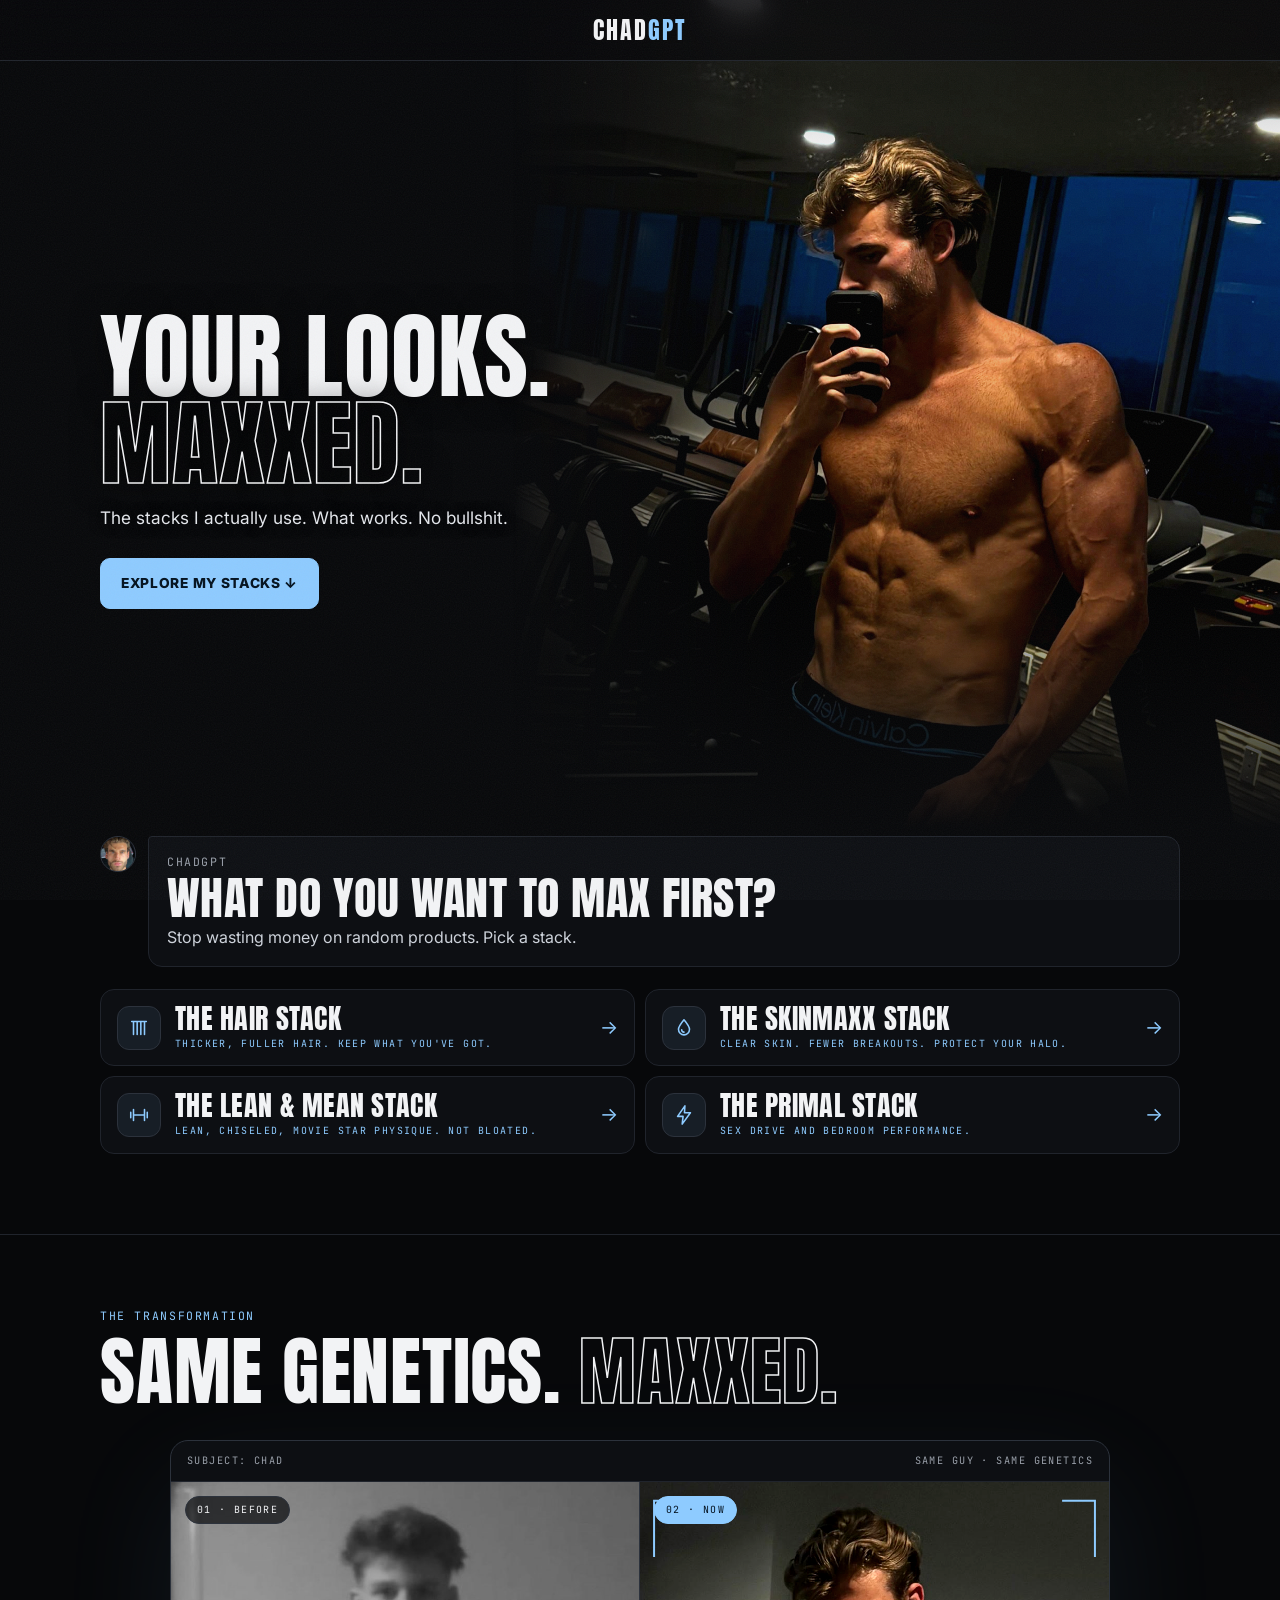
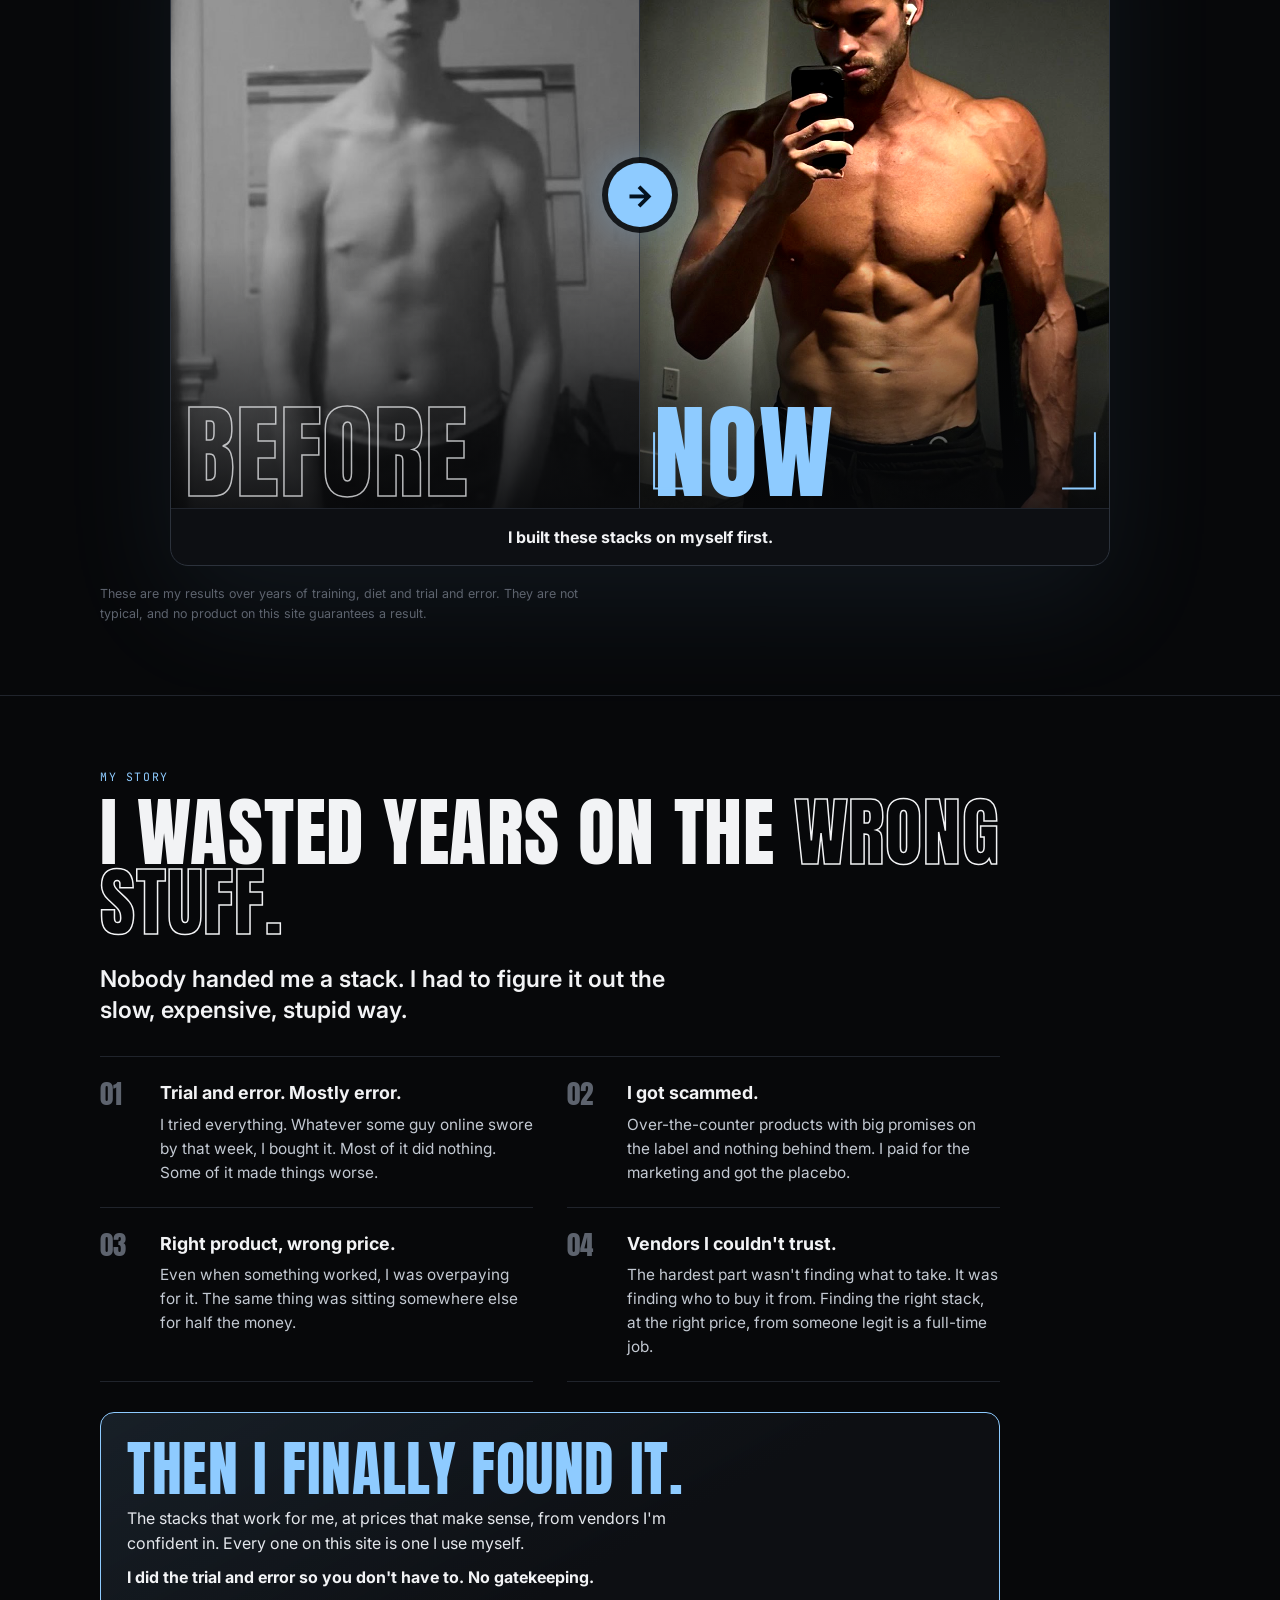
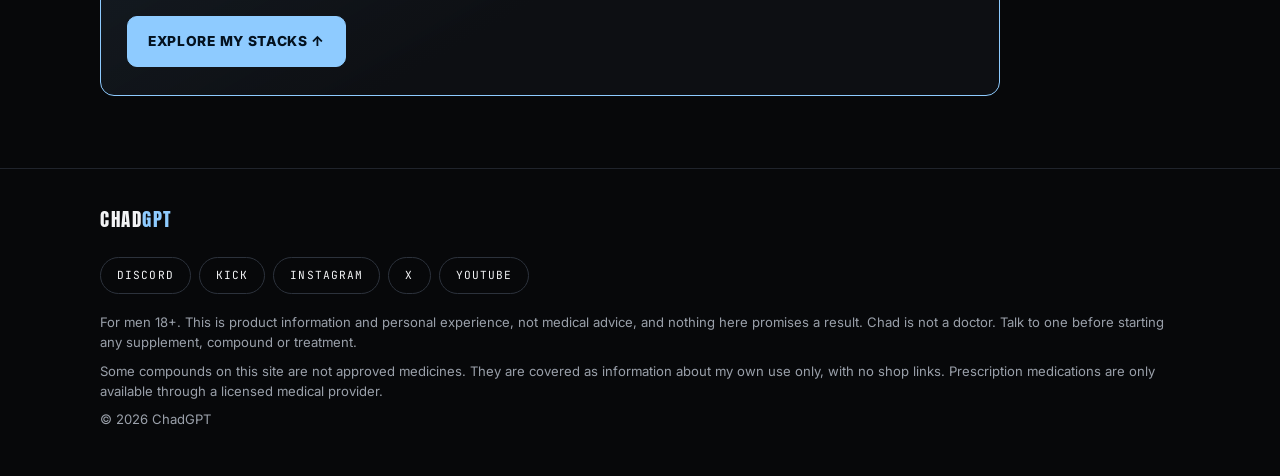
==== maxxed.html @ 87b0d945 "Replace coaching page with the link hub and four stack pages New front page (links), the Maxxed stac" ====
<!doctype html>
<html lang="en">
<head>
  <meta charset="utf-8">
  <meta name="viewport" content="width=device-width, initial-scale=1">
  <title>ChadGPT Maxxed | Your looks. Maxxed.</title>
  <meta name="description" content="The stacks I actually use. What works. No bullshit. Hair, skin, physique and male vitality.">
  <meta name="theme-color" content="#07080a">
  <meta property="og:type" content="website">
  <meta property="og:site_name" content="ChadGPT">
  <meta property="og:title" content="ChadGPT Maxxed">
  <meta property="og:description" content="The stacks I actually use. What works. No bullshit.">
  <meta property="og:url" content="https://1chadgpt.com/maxxed.html">
  <meta property="og:image" content="https://1chadgpt.com/images/gallery-4.jpg">
  <meta name="twitter:card" content="summary_large_image">
  <link rel="icon" href="data:image/svg+xml,%3Csvg xmlns='http://www.w3.org/2000/svg' viewBox='0 0 32 32'%3E%3Crect width='32' height='32' rx='7' fill='%2307080a'/%3E%3Ccircle cx='16' cy='16' r='6' fill='%238ecbff'/%3E%3C/svg%3E">
  <link rel="preconnect" href="https://fonts.googleapis.com">
  <link rel="preconnect" href="https://fonts.gstatic.com" crossorigin>
  <link href="https://fonts.googleapis.com/css2?family=Anton&family=Inter:wght@400;500;600;700;800&family=JetBrains+Mono:wght@500;700&display=swap" rel="stylesheet">
  <link rel="stylesheet" href="assets/site.css?v=20">
  <link rel="stylesheet" href="assets/stacks.css?v=20">
</head>
<body data-page="home">
  <div class="bar"><div class="wide">
    <a class="logo" href="index.html" aria-label="ChadGPT Maxxed, home">Chad<em>GPT</em></a>
  </div></div>

  <header class="hero hero--home">
    <div class="hero__bg" style="--pos:58% 12%"><img src="images/gallery-4.jpg" alt=""></div>
    <div class="col">
      <h1 class="D">Your looks. <em>Maxxed.</em></h1>
      <p class="sub">The stacks I actually use. What works. No bullshit.</p>
      <div class="btns" style="justify-content:center;margin-top:26px"><a class="btn" href="#chat">Explore My Stacks &darr;</a></div>
    </div>
  </header>

  <main class="thread wide" id="chat">
    <div class="msg">
      <div class="av"><img src="images/hero-bg.jpg" alt=""></div>
      <div class="bub">
        <span class="mono who">ChadGPT</span>
        <h2 class="D">What do you want to max first?</h2>
        <p>Stop wasting money on random products. Pick a stack.</p>
      </div>
    </div>
    <div class="stks" id="stacks" style="margin-top:0"></div>
  </main>

  <section class="sec">
    <div class="wide">
      <p class="mono ac">The transformation</p>
      <h2 class="D">Same genetics. <em class="ol">Maxxed.</em></h2>
      <figure class="xf">
        <div class="xf__bar mono"><span>Subject: Chad</span><span>Same guy &middot; same genetics</span></div>
        <div class="xf__pair">
          <div class="xf__p xf__p--before">
            <img src="images/before-crop.jpg" alt="Chad before: tall and skinny" loading="lazy">
            <span class="xf__tag mono">01 &middot; Before</span>
            <span class="xf__word D" aria-hidden="true">Before</span>
          </div>
          <div class="xf__p xf__p--now">
            <img src="images/now-crop.jpg" alt="Chad now: lean and muscular" loading="lazy">
            <span class="xf__tag mono">02 &middot; Now</span>
            <span class="xf__word D" aria-hidden="true">Now</span>
            <svg class="xf__corners" viewBox="0 0 100 100" preserveAspectRatio="none" aria-hidden="true"><path d="M3 12V3h7M90 3h7v9M97 88v9h-7M10 97H3v-9"/></svg>
          </div>
          <span class="xf__arrow" aria-hidden="true">&rarr;</span>
        </div>
        <figcaption>I built these stacks on myself first.</figcaption>
      </figure>
      <p class="xf__note">These are my results over years of training, diet and trial and error. They are not typical, and no product on this site guarantees a result.</p>
    </div>
  </section>

  <section class="sec">
    <div class="wide">
      <p class="mono ac">My story</p>
      <h2 class="D">I wasted years on the <em class="ol">wrong stuff.</em></h2>
      <div class="tale">
        <p class="tale__lead">Nobody handed me a stack. I had to figure it out the slow, expensive, stupid way.</p>
        <ol class="tale__steps">
          <li><span class="D">01</span><div><h3>Trial and error. Mostly error.</h3><p>I tried everything. Whatever some guy online swore by that week, I bought it. Most of it did nothing. Some of it made things worse.</p></div></li>
          <li><span class="D">02</span><div><h3>I got scammed.</h3><p>Over-the-counter products with big promises on the label and nothing behind them. I paid for the marketing and got the placebo.</p></div></li>
          <li><span class="D">03</span><div><h3>Right product, wrong price.</h3><p>Even when something worked, I was overpaying for it. The same thing was sitting somewhere else for half the money.</p></div></li>
          <li><span class="D">04</span><div><h3>Vendors I couldn't trust.</h3><p>The hardest part wasn't finding what to take. It was finding who to buy it from. Finding the right stack, at the right price, from someone legit is a full-time job.</p></div></li>
        </ol>
        <div class="tale__end">
          <h3 class="D">Then I finally found it.</h3>
          <p>The stacks that work for me, at prices that make sense, from vendors I'm confident in. Every one on this site is one I use myself.</p>
          <p>I did the trial and error so you don't have to. No gatekeeping.</p>
          <div class="btns"><a class="btn" href="#chat">Explore My Stacks &uarr;</a></div>
        </div>
      </div>
    </div>
  </section>

  <footer><div class="wide">
    <span class="logo">Chad<em>GPT</em></span>
    <nav class="socials" aria-label="Follow ChadGPT">
      <a href="https://discord.gg/DJxytDaxYc" target="_blank" rel="noopener">Discord</a>
      <a href="https://kick.com/1chadgpt" target="_blank" rel="noopener">Kick</a>
      <a href="https://instagram.com/the68chad" target="_blank" rel="noopener">Instagram</a>
      <a href="https://x.com/1chadgpt" target="_blank" rel="noopener">X</a>
      <a href="https://www.youtube.com/@1ChadGPT" target="_blank" rel="noopener">YouTube</a>
    </nav>
    <p>For men 18+. This is product information and personal experience, not medical advice, and nothing here promises a result. Chad is not a doctor. Talk to one before starting any supplement, compound or treatment.</p>
    <p>Some compounds on this site are not approved medicines. They are covered as information about my own use only, with no shop links. Prescription medications are only available through a licensed medical provider.</p>
    <p>&copy; 2026 ChadGPT</p>
  </div></footer>

  <script src="assets/site.js?v=20" data-root=""></script>
</body>
</html>
---- assets/site.css ----
/* direction: NIGHT GYM. Matte black, one cold light (the blue of the dusk windows in his photos), his pictures doing the colour.
   rules: one accent only (--ac); Anton for names and prices, Inter for reading, mono for the "ChadGPT" chat chrome.
   signature: the page is a chat with ChadGPT. He asks, you tap a photo, he answers with your stack. */

:root {
  --bg: #07080a; --bg2: #0d0f13; --bg3: #14171d;
  --tx: #f2f3f5; --mut: #9aa0aa; --dim: #5d636e;
  --line: #20242c; --line2: #2c323c;
  --ac: #8ecbff; --ac-ink: #04121f;
  --r: 14px;
  --mono: "JetBrains Mono", ui-monospace, Consolas, monospace;
}

* { box-sizing: border-box; margin: 0; padding: 0; }
html { scroll-behavior: smooth; -webkit-text-size-adjust: 100%; }
body {
  font-family: Inter, system-ui, sans-serif; background: var(--bg); color: var(--tx);
  line-height: 1.55; -webkit-font-smoothing: antialiased; overflow-x: hidden;
}
body::after { /* grain */
  content: ""; position: fixed; inset: 0; pointer-events: none; z-index: 99; opacity: .05;
  background-image: url("data:image/svg+xml,%3Csvg xmlns='http://www.w3.org/2000/svg' width='160' height='160'%3E%3Cfilter id='n'%3E%3CfeTurbulence type='fractalNoise' baseFrequency='.85' numOctaves='3'/%3E%3C/filter%3E%3Crect width='100%25' height='100%25' filter='url(%23n)'/%3E%3C/svg%3E");
}
a { color: inherit; text-decoration: none; }
img { display: block; max-width: 100%; }
ul, ol { list-style: none; }
button, input { font: inherit; color: inherit; }
::selection { background: var(--ac); color: var(--ac-ink); }
:focus-visible { outline: 2px solid var(--ac); outline-offset: 3px; }
[hidden] { display: none !important; }

.col { width: min(100% - 32px, 760px); margin: 0 auto; }
.wide { width: min(100% - 32px, 1080px); margin: 0 auto; }
.D { font-family: Anton, Impact, sans-serif; font-weight: 400; text-transform: uppercase; letter-spacing: .01em; line-height: .92; }
.mono { font-family: var(--mono); font-size: .72rem; letter-spacing: .14em; text-transform: uppercase; color: var(--mut); }
.ac { color: var(--ac); }

/* ---------- top bar ---------- */
.bar { position: fixed; top: 0; left: 0; right: 0; z-index: 40; background: rgba(7, 8, 10, .72); backdrop-filter: blur(12px); border-bottom: 1px solid var(--line); }
.bar > div { display: flex; align-items: center; justify-content: space-between; height: 60px; }
.logo { font-family: Anton, Impact, sans-serif; font-size: 1.5rem; letter-spacing: .08em; text-transform: uppercase; line-height: 1; }
.logo em { font-style: normal; color: var(--ac); }
.live { display: inline-flex; align-items: center; gap: 8px; }
.live::before { content: ""; width: 7px; height: 7px; border-radius: 50%; background: var(--ac); box-shadow: 0 0 0 4px rgba(142, 203, 255, .16); }
.bar a.pill { font-size: .78rem; font-weight: 700; letter-spacing: .06em; text-transform: uppercase; padding: 9px 14px; border: 1px solid var(--line2); border-radius: 999px; transition: border-color .2s, color .2s; white-space: nowrap; }
.bar a.pill:hover { border-color: var(--ac); color: var(--ac); }

/* ---------- hero ---------- */
.hero { position: relative; min-height: 94vh; display: grid; align-content: end; padding: 132px 0 56px; text-align: center; overflow: hidden; isolation: isolate; }
.hero__bg { position: absolute; inset: 0; z-index: -1; }
.hero__bg img { width: 100%; height: 100%; object-fit: cover; object-position: var(--pos, 50% 30%); opacity: 1; filter: brightness(1.2) contrast(1.08) saturate(1.05); }
.hero__bg::after { content: ""; position: absolute; inset: 0;
  background: linear-gradient(to bottom, rgba(7, 8, 10, .45) 0, rgba(7, 8, 10, .05) 16%, rgba(7, 8, 10, .1) 42%, rgba(7, 8, 10, .82) 68%, var(--bg) 100%); }
.hero h1 { font-size: clamp(46px, 9.5vw, 112px); margin: 18px 0 18px; text-wrap: balance; text-shadow: 0 2px 30px rgba(0, 0, 0, .6); }
.hero h1 em { font-style: normal; color: transparent; -webkit-text-stroke: 1.5px var(--tx); }
.hero p.sub { color: #e4e7ec; font-size: 1.08rem; max-width: 52ch; margin: 0 auto; text-shadow: 0 1px 14px rgba(0, 0, 0, .8); }
.thread { scroll-margin-top: 80px; }
.hero--page { min-height: 0; padding-bottom: 72px; }
.hero--page h1 { font-size: clamp(64px, 15vw, 168px); }

/* ---------- chat thread ---------- */
.thread { padding: 8px 0 80px; display: grid; gap: 22px; }
.msg { display: grid; grid-template-columns: 36px minmax(0, 1fr); gap: 12px; align-items: start; }
.av { width: 36px; height: 36px; border-radius: 50%; overflow: hidden; border: 1px solid var(--line2); background: var(--bg3); }
.av img { width: 100%; height: 100%; object-fit: cover; object-position: 50% 40%; transform: scale(1.5); }
.bub { background: var(--bg2); border: 1px solid var(--line); border-radius: 4px var(--r) var(--r) var(--r); padding: 16px 18px; }
.bub .who { display: block; margin-bottom: 6px; }
.bub h2 { font-size: clamp(30px, 6vw, 46px); }
.bub p { color: #cdd2da; margin-top: 6px; }
.msg--me { grid-template-columns: minmax(0, 1fr); justify-items: end; }
.msg--me .bub { background: var(--ac); color: var(--ac-ink); border-color: var(--ac); border-radius: var(--r) var(--r) 4px var(--r); font-weight: 700; padding: 10px 16px; }
.msg.pop { animation: pop .35s cubic-bezier(.2, .7, .2, 1) both; }
@keyframes pop { from { opacity: 0; transform: translateY(10px); } to { opacity: 1; transform: none; } }

/* photo picker */
.pick { display: grid; grid-template-columns: repeat(3, minmax(0, 1fr)); gap: 10px; margin-left: 48px; }
.card { position: relative; display: block; width: 100%; aspect-ratio: 3 / 4; border-radius: var(--r); overflow: hidden; border: 1px solid var(--line); background: var(--bg3); cursor: pointer; text-align: left; transition: border-color .2s, transform .2s; }
.card img { position: absolute; inset: 0; width: 100%; height: 100%; object-fit: cover; object-position: var(--pos, 50% 30%); transform: scale(var(--zoom, 1)); transform-origin: var(--pos, 50% 30%); filter: saturate(.85) contrast(1.05); transition: transform .5s cubic-bezier(.2, .7, .2, 1), filter .3s; }
.card::after { content: ""; position: absolute; inset: 0; background: linear-gradient(to top, rgba(7, 8, 10, .92) 0, rgba(7, 8, 10, .2) 55%, rgba(7, 8, 10, .25) 100%); }
.card > span { position: absolute; z-index: 1; left: 14px; right: 14px; }
.card .n { top: 12px; }
.card .t { bottom: 34px; font-size: clamp(28px, 5vw, 44px); }
.card .l { bottom: 13px; font-size: .78rem; color: #c3c9d2; white-space: nowrap; overflow: hidden; text-overflow: ellipsis; }
.card:hover, .card:focus-visible { border-color: var(--ac); transform: translateY(-3px); }
.card:hover img { transform: scale(calc(var(--zoom, 1) * 1.05)); filter: none; }
.card.on { border-color: var(--ac); box-shadow: 0 0 0 1px var(--ac), 0 18px 50px rgba(142, 203, 255, .16); }
.card.on img { filter: none; }
.pick.chosen .card:not(.on) { opacity: .38; }
.card--all { border-color: var(--line2); }
.card--all .t { color: var(--ac); }

/* email */
.join { display: flex; gap: 8px; margin-top: 14px; }
.join input { flex: 1; min-width: 0; background: var(--bg); border: 1px solid var(--line2); border-radius: 10px; padding: 14px 16px; }
.join input::placeholder { color: var(--dim); }
.join input:focus { border-color: var(--ac); outline: none; }
.fine { font-size: .76rem; color: var(--dim); margin-top: 10px; }
.fine button { background: none; border: 0; color: var(--mut); cursor: pointer; text-decoration: underline; text-underline-offset: 3px; }
.warn { margin-top: 10px; font-family: var(--mono); font-size: .68rem; letter-spacing: .06em; color: #e7c873; }

.btn { display: inline-flex; align-items: center; justify-content: center; gap: 8px; background: var(--ac); color: var(--ac-ink); font-weight: 800; font-size: .86rem; letter-spacing: .05em; text-transform: uppercase; padding: 14px 20px; border: 1px solid var(--ac); border-radius: 10px; cursor: pointer; white-space: nowrap; transition: transform .2s, box-shadow .2s; }
.btn:hover { transform: translateY(-2px); box-shadow: 0 12px 34px rgba(142, 203, 255, .22); }
.btn.ghost { background: transparent; color: var(--tx); border-color: var(--line2); }
.btn.ghost:hover { border-color: var(--ac); color: var(--ac); box-shadow: none; }
.btns { display: flex; flex-wrap: wrap; gap: 10px; margin-top: 16px; }

/* stack lists */
.slots { margin-top: 14px; border: 1px solid var(--line); border-radius: 12px; overflow: hidden; }
.slots li { display: grid; grid-template-columns: 34px minmax(0, 1fr) auto; gap: 12px; align-items: center; padding: 14px 16px; background: var(--bg); }
.slots li + li { border-top: 1px solid var(--line); }
.slots .n { font-family: Anton, Impact, sans-serif; font-size: 1.2rem; color: var(--dim); }
.slots b { display: block; font-size: .98rem; }
.slots small { display: block; color: var(--mut); font-size: .84rem; }
.slots a.go { font-size: .74rem; font-weight: 800; letter-spacing: .08em; text-transform: uppercase; color: var(--ac); white-space: nowrap; }
.slots .soon { font-family: var(--mono); font-size: .64rem; letter-spacing: .12em; text-transform: uppercase; color: var(--dim); border: 1px dashed var(--line2); border-radius: 999px; padding: 4px 9px; white-space: nowrap; }

/* locked stack */
.lock { position: relative; margin-top: 14px; border: 1px solid var(--line); border-radius: 12px; overflow: hidden; }
.lock ul { filter: blur(5px); opacity: .55; pointer-events: none; user-select: none; }
.lock li { display: grid; grid-template-columns: 34px minmax(0, 1fr); gap: 12px; align-items: center; padding: 15px 16px; }
.lock li + li { border-top: 1px solid var(--line); }
.lock i { display: block; height: 11px; border-radius: 6px; background: var(--line2); }
.lock i + i { margin-top: 8px; width: 62%; background: var(--line); }
.lock li > i:first-child { width: 18px; height: 18px; border-radius: 4px; }
.lock__over { position: absolute; inset: 0; display: grid; place-content: center; justify-items: center; gap: 10px; text-align: center; padding: 20px; background: linear-gradient(to bottom, rgba(7, 8, 10, .2), rgba(7, 8, 10, .86)); }
.lock__over .D { font-size: clamp(30px, 6vw, 44px); }
.lock__over p { color: #cdd2da; max-width: 36ch; font-size: .94rem; }

/* ---------- sections ---------- */
.sec { padding: 72px 0; border-top: 1px solid var(--line); }
.sec h2 { font-size: clamp(40px, 8vw, 76px); margin: 12px 0 10px; }
.sec .lede { color: var(--mut); max-width: 54ch; }
.tiers { display: grid; grid-template-columns: repeat(3, minmax(0, 1fr)); gap: 10px; margin-top: 34px; }
.tier { border: 1px solid var(--line); border-radius: var(--r); padding: 22px 20px 24px; background: var(--bg2); display: flex; flex-direction: column; gap: 8px; }
.tier .price { font-size: clamp(44px, 7vw, 68px); }
.tier h3 { font-size: 1rem; }
.tier p { color: var(--mut); font-size: .9rem; }
.tier.top { border-color: var(--ac); background: linear-gradient(160deg, rgba(142, 203, 255, .1), var(--bg2) 55%); }
.tier.top .price { color: var(--ac); }
.tier s { color: var(--dim); font-family: var(--mono); font-size: .72rem; letter-spacing: .1em; }

.reel { display: grid; grid-auto-flow: column; grid-auto-columns: minmax(180px, 1fr); gap: 10px; margin-top: 34px; overflow-x: auto; scroll-snap-type: x mandatory; padding-bottom: 6px; }
.reel figure { aspect-ratio: 3 / 4; border-radius: var(--r); overflow: hidden; border: 1px solid var(--line); scroll-snap-align: start; }
.reel img { width: 100%; height: 100%; object-fit: cover; object-position: var(--pos, 50% 25%); }

.chips { display: flex; flex-wrap: wrap; gap: 8px; margin-top: 20px; }
.chips a { display: inline-flex; align-items: center; gap: 8px; border: 1px solid var(--line2); border-radius: 999px; padding: 6px 14px 6px 6px; font-weight: 700; font-size: .86rem; transition: border-color .2s, color .2s; }
.chips a:hover { border-color: var(--ac); color: var(--ac); }
.chips img { width: 30px; height: 30px; border-radius: 50%; object-fit: cover; object-position: var(--pos, 50% 30%); }

.banner { position: relative; overflow: hidden; isolation: isolate; border: 1px solid var(--ac); border-radius: var(--r); padding: 30px 26px; display: grid; gap: 10px; justify-items: start; }
.banner img { position: absolute; inset: 0; z-index: -1; width: 100%; height: 100%; object-fit: cover; object-position: 60% 30%; opacity: .34; -webkit-mask-image: linear-gradient(to right, transparent 10%, #000 70%); mask-image: linear-gradient(to right, transparent 10%, #000 70%); }
.banner .D { font-size: clamp(38px, 7vw, 64px); }
.banner p { color: #cdd2da; max-width: 44ch; }

.incl { margin-top: 30px; border: 1px solid var(--line); border-radius: var(--r); overflow: hidden; }
.incl li { display: grid; grid-template-columns: 54px minmax(0, 1fr) auto; gap: 14px; align-items: center; padding: 12px 16px; background: var(--bg2); }
.incl li + li { border-top: 1px solid var(--line); }
.incl img { width: 54px; height: 54px; border-radius: 10px; object-fit: cover; object-position: var(--pos, 50% 30%); }
.incl b { font-family: Anton, Impact, sans-serif; font-weight: 400; font-size: 1.5rem; letter-spacing: .03em; text-transform: uppercase; line-height: 1; display: block; }
.incl small { color: var(--mut); font-size: .84rem; }
.incl .only { border: 1px solid var(--ac); color: var(--ac); border-radius: 999px; padding: 4px 10px; font-family: var(--mono); font-size: .62rem; letter-spacing: .12em; text-transform: uppercase; white-space: nowrap; }
.incl li.me { background: linear-gradient(100deg, rgba(142, 203, 255, .1), var(--bg2) 60%); }
.buy { margin-top: 30px; display: flex; flex-wrap: wrap; align-items: center; gap: 18px; }
.buy .price { font-size: clamp(64px, 12vw, 108px); color: var(--ac); }
.buy .cmp { color: var(--mut); font-size: .9rem; }

/* ---------- footer ---------- */
footer { border-top: 1px solid var(--line); padding: 40px 0 46px; color: var(--mut); font-size: .82rem; }
footer p + p { margin-top: 8px; }
footer .logo { font-size: 1.2rem; color: var(--tx); display: inline-block; margin-bottom: 14px; }

.toast { position: fixed; left: 50%; bottom: 24px; transform: translate(-50%, 20px); z-index: 60; background: var(--bg3); border: 1px solid var(--line2); border-radius: 10px; padding: 12px 16px; font-size: .86rem; opacity: 0; pointer-events: none; transition: opacity .25s, transform .25s; max-width: calc(100% - 32px); }
.toast.show { opacity: 1; transform: translate(-50%, 0); }

@media (max-width: 720px) {
  .hero { padding-top: 104px; }
  .pick { grid-template-columns: repeat(2, minmax(0, 1fr)); margin-left: 0; }
  .card .l { white-space: normal; line-height: 1.25; bottom: 11px; min-height: 2.5em; }
  .card .t { bottom: 50px; }
  .tiers { grid-template-columns: minmax(0, 1fr); }
  .join { flex-direction: column; }
  .btns .btn { flex: 1 1 100%; }
  .bar .live { display: none; }
  .incl li { grid-template-columns: 44px minmax(0, 1fr); }
  .incl img { width: 44px; height: 44px; }
  .incl .only { grid-column: 2; justify-self: start; }
  .reel { grid-auto-columns: 62%; }
}
@media (prefers-reduced-motion: reduce) {
  html { scroll-behavior: auto; }
  .msg.pop { animation: none; }
  .card, .card img, .btn { transition: none; }
}

/* wide screens, home only: words on the left, his photo clear on the right */
@media (min-width: 900px) {
  .hero--home { text-align: left; align-content: center; min-height: 92vh; }
  .hero--home .col { width: min(100% - 32px, 1080px); }
  .hero--home h1 { max-width: 640px; font-size: clamp(72px, 7.4vw, 108px); }
  .hero--home p.sub { margin: 0; max-width: 44ch; }
  .hero--home .btns { justify-content: flex-start !important; }
  .hero--home .hero__bg img { position: absolute; right: 0; top: 0; width: 60%; height: 100%;
    -webkit-mask-image: linear-gradient(to right, transparent 0, #000 38%); mask-image: linear-gradient(to right, transparent 0, #000 38%); }
  .hero--home .hero__bg::after { background: linear-gradient(to bottom, rgba(7, 8, 10, .4) 0, rgba(7, 8, 10, .05) 18%, rgba(7, 8, 10, .1) 70%, var(--bg) 100%); }
}
---- assets/stacks.css ----
/* five-product layout: loaded after site.css */
a.card { color: inherit; }
.card .p { top: 12px; left: auto; right: 14px; text-align: right; color: var(--tx); }
.pick--5 { grid-template-columns: repeat(4, minmax(0, 1fr)); }
.pick--5 .card--all { grid-column: 1 / -1; aspect-ratio: auto; min-height: 190px; }
.pick--5 .card--all img { object-position: 60% 24%; }
.pick--5 .card .t { font-size: clamp(22px, 2.6vw, 34px); }
.pick--5 .card--all .t { font-size: clamp(34px, 5vw, 56px); }

.stks { display: grid; gap: 14px; margin-top: 38px; }
.stk { display: grid; grid-template-columns: minmax(0, .8fr) minmax(0, 1.2fr); border: 1px solid var(--line); border-radius: var(--r); overflow: hidden; background: var(--bg2); scroll-margin-top: 80px; }
.stk__pic { position: relative; min-height: 420px; overflow: hidden; background: var(--bg3); }
.stk__pic img { position: absolute; inset: 0; width: 100%; height: 100%; object-fit: cover; object-position: var(--pos, 50% 30%); }
.stk__body { padding: 30px 30px 32px; display: grid; gap: 12px; align-content: start; }
.stk h3 { font-size: clamp(40px, 5.4vw, 68px); }
.stk__desc { color: #cdd2da; max-width: 60ch; }
.stk__buy { display: flex; flex-wrap: wrap; align-items: center; gap: 12px 16px; margin-top: 8px; }
.stk__buy .price { font-size: clamp(44px, 6vw, 64px); margin-right: 4px; }
.stk--all { border-color: var(--ac); background: linear-gradient(150deg, rgba(142, 203, 255, .1), var(--bg2) 50%); }
.stk--all .price, .stk--all h3 { color: var(--ac); }
.inside { display: grid; grid-template-columns: repeat(2, minmax(0, 1fr)); gap: 0 22px; }
.inside li { position: relative; padding: 9px 0 9px 22px; border-top: 1px solid var(--line); font-size: .93rem; color: #dfe3e9; }
.inside li::before { content: ""; position: absolute; left: 2px; top: 16px; width: 8px; height: 8px; border-radius: 2px; background: var(--ac); }
.value { display: flex; flex-wrap: wrap; gap: 6px 22px; font-family: var(--mono); font-size: .76rem; letter-spacing: .08em; text-transform: uppercase; color: var(--mut); }
.value s { color: var(--dim); }
.value b { color: var(--ac); }

/* what one database entry looks like */
.entry { margin-top: 34px; display: grid; grid-template-columns: 220px minmax(0, 1fr); border: 1px solid var(--line); border-radius: var(--r); overflow: hidden; background: var(--bg2); }
.entry__img { display: grid; place-content: center; gap: 8px; text-align: center; background: repeating-linear-gradient(135deg, transparent 0 11px, #12151a 11px 12px); border-right: 1px solid var(--line); min-height: 220px; padding: 16px; }
.entry__body { padding: 22px 24px 24px; }
.entry__body h3 { font-size: clamp(28px, 4vw, 40px); margin: 8px 0 12px; }
.tags { display: flex; flex-wrap: wrap; gap: 6px; }
.tag { font-family: var(--mono); font-size: .62rem; letter-spacing: .1em; text-transform: uppercase; border: 1px solid var(--line2); border-radius: 999px; padding: 4px 10px; color: var(--mut); white-space: nowrap; }
.tag.ok { border-color: #3f8f66; color: #8fe0b4; }
.tag.exp { border-color: #8f7a3f; color: #e7c873; }
.tag.rx { border-color: #6c63b5; color: #b9b3ff; }
.fields { display: grid; grid-template-columns: repeat(2, minmax(0, 1fr)); gap: 0 22px; margin-top: 14px; }
.fields li { padding: 9px 0; border-top: 1px solid var(--line); font-size: .9rem; color: #dfe3e9; display: flex; gap: 10px; }
.fields li span { font-family: var(--mono); font-size: .66rem; color: var(--dim); padding-top: 3px; }
.legend { margin-top: 18px; display: grid; gap: 8px; font-size: .88rem; color: var(--mut); }
.legend div { display: flex; gap: 10px; align-items: baseline; }
.legend .tag { flex: none; }

/* home: all five visible straight away, two per row, Complete across the bottom */
#chat .stks { grid-template-columns: repeat(2, minmax(0, 1fr)); }
#chat .stk { grid-template-columns: 190px minmax(0, 1fr); }
#chat .stk__pic { min-height: 0; }
#chat .stk__body { padding: 20px 20px 22px; gap: 9px; }
#chat .stk h3 { font-size: clamp(30px, 3.2vw, 44px); }
#chat .stk__desc { font-size: .9rem; }
#chat .inside { grid-template-columns: minmax(0, 1fr); }
#chat .inside li { padding: 6px 0 6px 20px; font-size: .86rem; }
#chat .inside li::before { top: 12px; }
#chat .stk__buy .price { font-size: clamp(36px, 3.6vw, 48px); }
#chat .stk--all { grid-column: 1 / -1; grid-template-columns: 300px minmax(0, 1fr); }
#chat .stk--all .inside { grid-template-columns: repeat(3, minmax(0, 1fr)); }
#chat .stk--all h3 { font-size: clamp(38px, 4.6vw, 62px); }
@media (max-width: 1000px) {
  #chat .stks { grid-template-columns: minmax(0, 1fr); }
  #chat .stk--all .inside { grid-template-columns: repeat(2, minmax(0, 1fr)); }
}
@media (max-width: 720px) {
  #chat .stk, #chat .stk--all { grid-template-columns: minmax(0, 1fr); }
  #chat .stk__pic { aspect-ratio: 16 / 10; }
  #chat .stk--all .inside { grid-template-columns: minmax(0, 1fr); }
}

/* home: icon tiles, no photos. Four in a row, Complete across the bottom */
#chat .stks { grid-template-columns: repeat(4, minmax(0, 1fr)); gap: 12px; }
.tile { display: flex; flex-direction: column; gap: 10px; padding: 22px 20px 20px; border: 1px solid var(--line); border-radius: var(--r); background: var(--bg2); scroll-margin-top: 80px; transition: border-color .2s, transform .2s; }
.tile:hover { border-color: var(--line2); transform: translateY(-2px); }
.tile__top { display: flex; justify-content: space-between; align-items: flex-start; margin-bottom: 6px; }
.tile__ico { display: grid; place-items: center; width: 52px; height: 52px; border-radius: 12px; border: 1px solid var(--line2); background: rgba(142, 203, 255, .08); }
.tile__ico svg { width: 26px; height: 26px; fill: none; stroke: var(--ac); stroke-width: 1.7; stroke-linecap: round; stroke-linejoin: round; }
.tile h3 { font-size: clamp(28px, 2.6vw, 38px); }
.tile__desc { color: #c3c9d2; font-size: .9rem; flex: 1; }
.tile__foot { display: grid; gap: 12px; margin-top: 8px; padding-top: 14px; border-top: 1px solid var(--line); }
.tile__foot .price { font-size: clamp(36px, 3.4vw, 46px); }
.tile__foot .btn { white-space: normal; text-align: center; }
.tile--all { grid-column: 1 / -1; border-color: var(--ac); background: linear-gradient(150deg, rgba(142, 203, 255, .12), var(--bg2) 55%); }
.tile--all h3 { font-size: clamp(38px, 4.6vw, 62px); color: var(--ac); }
.tile--all .tile__desc { max-width: 70ch; font-size: 1rem; }
.tile--all .tile__foot { display: flex; flex-wrap: wrap; align-items: center; gap: 12px 18px; }
.tile--all .tile__foot .price { color: var(--ac); }
@media (max-width: 1000px) { #chat .stks { grid-template-columns: repeat(2, minmax(0, 1fr)); } }
@media (max-width: 720px) { #chat .stks { grid-template-columns: minmax(0, 1fr); } .tile--all .tile__foot .btn { flex: 1 1 100%; } }

/* ---------- v9: free arsenal. Home = four equal cards, two per row ---------- */
#chat .stks { grid-template-columns: repeat(2, minmax(0, 1fr)); gap: 14px; }
.tile { padding: 26px 24px 24px; }
.tile h3 { font-size: clamp(34px, 3.6vw, 52px); }
.tile__desc { flex: 0 1 auto; font-size: .95rem; color: #cdd2da; }
.tile .inside { flex: 1; align-content: start; }
.tile__foot { border-top: 0; padding-top: 6px; }
@media (max-width: 860px) { #chat .stks { grid-template-columns: minmax(0, 1fr); } }

/* stack page */
.hero--stack { text-align: left; padding: 150px 0 60px; }
.hero--stack h1 { font-size: clamp(42px, 7.4vw, 96px); max-width: 16ch; margin: 14px 0 16px; }
.hero--stack p.sub { margin: 0; font-size: 1.15rem; max-width: none; }
.hero--stack .hero__bg img { object-position: var(--pos, 50% 25%); opacity: .55; filter: brightness(1.1) contrast(1.05);
  -webkit-mask-image: linear-gradient(to right, transparent 5%, #000 60%); mask-image: linear-gradient(to right, transparent 5%, #000 60%); }
.hero--stack .hero__bg::after { background: linear-gradient(to bottom, rgba(7, 8, 10, .5) 0, rgba(7, 8, 10, .15) 30%, var(--bg) 100%); }
.intro { display: grid; gap: 14px; max-width: 68ch; font-size: 1.08rem; color: #dfe3e9; }
.intro p:last-child { font-weight: 700; color: var(--tx); }
.disc { font-size: .8rem; color: var(--mut); border-left: 2px solid var(--line2); padding-left: 12px; max-width: 68ch; }
.draftbar { font-family: var(--mono); font-size: .7rem; letter-spacing: .04em; color: #e7c873; border: 1px dashed #8f7a3f; border-radius: 10px; padding: 10px 14px; }
.groups { display: grid; gap: 54px; }
.grp h2 { font-size: clamp(32px, 5vw, 56px); }
.grp__note { color: #cdd2da; margin-top: 8px; max-width: 62ch; font-style: italic; }
.grid { display: grid; grid-template-columns: repeat(3, minmax(0, 1fr)); gap: 12px; margin-top: 20px; }

/* the reusable product card */
.pcard { display: flex; flex-direction: column; border: 1px solid var(--line); border-radius: var(--r); overflow: hidden; background: var(--bg2); }
.pcard__img { aspect-ratio: 4 / 3; display: grid; place-items: center; background: repeating-linear-gradient(135deg, transparent 0 11px, #12151a 11px 12px); border-bottom: 1px solid var(--line); }
.pcard__img img { width: 100%; height: 100%; object-fit: cover; }
.pcard__body { display: flex; flex-direction: column; gap: 10px; padding: 18px 18px 20px; flex: 1; }
.pcard h4, .icard h4 { font-size: clamp(24px, 2.6vw, 32px); }
.pcard__desc { color: #dfe3e9; font-size: .94rem; }
.pcard__why { border-left: 2px solid var(--ac); padding-left: 12px; }
.pcard__why p { font-size: .9rem; color: #cdd2da; margin-top: 2px; }
.pcard__meta { display: flex; flex-wrap: wrap; gap: 6px 22px; }
.pcard__meta dt { font-family: var(--mono); font-size: .62rem; letter-spacing: .12em; text-transform: uppercase; color: var(--dim); }
.pcard__meta dd { font-weight: 700; }
.code { display: flex; align-items: center; gap: 10px; width: 100%; background: var(--bg); border: 1px dashed var(--line2); border-radius: 10px; padding: 10px 12px; cursor: pointer; text-align: left; transition: border-color .2s; }
.code:hover { border-color: var(--ac); }
.code b { flex: 1; font-family: var(--mono); letter-spacing: .08em; }
.pcard .btn { margin-top: auto; }

/* educational breakdowns */
.icard { display: flex; flex-direction: column; gap: 10px; border: 1px solid var(--line); border-radius: var(--r); padding: 18px 18px 20px; background: var(--bg2); }
.icard > p { font-size: .92rem; color: #dfe3e9; }
.icard > p.fine { margin-top: 0; color: var(--mut); }
.icard--experimental { border-color: #4a4023; }
.icard--prescription { border-color: #37335c; }
.ulink { text-decoration: underline; text-underline-offset: 3px; color: var(--tx); }
.provider { display: grid; gap: 6px; align-content: center; border: 1px solid #37335c; border-radius: var(--r); padding: 18px; background: var(--bg2); transition: border-color .2s; }
.provider:hover { border-color: #b9b3ff; }

/* unfinished slots (draft view only) */
.ghost { display: grid; gap: 6px; align-content: center; min-height: 96px; border: 1px dashed var(--line2); border-radius: var(--r); padding: 16px 18px; color: var(--dim); }
.ghost .mono { color: #8f7a3f; font-size: .62rem; }
.ghost b { color: var(--mut); font-weight: 600; }

.vid { margin-top: 18px; aspect-ratio: 16 / 9; border: 1px solid var(--line); border-radius: var(--r); overflow: hidden; background: #000; }
.vid iframe { width: 100%; height: 100%; border: 0; }
.vid--empty { display: grid; place-items: center; border-style: dashed; border-color: var(--line2); background: transparent; }
.vid--empty .mono { color: #8f7a3f; }

@media (max-width: 1000px) { .grid { grid-template-columns: repeat(2, minmax(0, 1fr)); } }
@media (max-width: 640px) {
  .grid { grid-template-columns: minmax(0, 1fr); }
  .hero--stack { padding: 112px 0 40px; }
  .hero--stack .hero__bg img { opacity: .4; -webkit-mask-image: none; mask-image: none; }
  .groups { gap: 42px; }
}

/* ---------- the transformation graphic ---------- */
.ol { font-style: normal; color: transparent; -webkit-text-stroke: 1.5px var(--tx); }
.xf { margin: 34px auto 0; max-width: 940px; border: 1px solid var(--line2); border-radius: 18px; overflow: hidden; background: var(--bg2); box-shadow: 0 40px 120px rgba(142, 203, 255, .08); }
.xf__bar { display: flex; justify-content: space-between; gap: 12px; padding: 12px 16px; border-bottom: 1px solid var(--line); font-size: .64rem; }
.xf__pair { position: relative; display: grid; grid-template-columns: 1fr 1fr; }
.xf__p { position: relative; aspect-ratio: 3 / 4; overflow: hidden; }
.xf__p img { width: 100%; height: 100%; object-fit: cover; }
.xf__p::after { content: ""; position: absolute; inset: 0; background: linear-gradient(to top, rgba(7, 8, 10, .88) 0, rgba(7, 8, 10, 0) 42%); }
.xf__p--before img { filter: grayscale(1) contrast(.95) brightness(.8); }
.xf__p--before { border-right: 1px solid var(--line2); }
.xf__p--now img { filter: contrast(1.06) saturate(1.08) brightness(1.08); }
.xf__tag { position: absolute; z-index: 1; top: 14px; left: 14px; background: rgba(7, 8, 10, .7); border: 1px solid var(--line2); border-radius: 999px; padding: 5px 11px; font-size: .62rem; color: var(--tx); }
.xf__p--now .xf__tag { background: var(--ac); border-color: var(--ac); color: var(--ac-ink); }
.xf__word { position: absolute; z-index: 1; left: 14px; bottom: 8px; font-size: clamp(44px, 9vw, 104px); line-height: .9; }
.xf__p--before .xf__word { color: transparent; -webkit-text-stroke: 1.5px rgba(242, 243, 245, .75); }
.xf__p--now .xf__word { color: var(--ac); }
.xf__corners { position: absolute; inset: 0; z-index: 1; width: 100%; height: 100%; pointer-events: none; }
.xf__corners path { fill: none; stroke: var(--ac); stroke-width: 2; vector-effect: non-scaling-stroke; }
.xf__arrow { position: absolute; z-index: 2; left: 50%; top: 50%; transform: translate(-50%, -50%); display: grid; place-items: center; width: clamp(42px, 7vw, 64px); aspect-ratio: 1; border-radius: 50%; background: var(--ac); color: var(--ac-ink); font-size: clamp(20px, 3vw, 30px); font-weight: 800; box-shadow: 0 0 0 6px rgba(7, 8, 10, .85), 0 0 40px rgba(142, 203, 255, .5); }
.xf figcaption { padding: 16px; border-top: 1px solid var(--line); text-align: center; font-weight: 700; }
@media (prefers-reduced-motion: no-preference) {
  .xf__p--now img { animation: xfin 1.2s cubic-bezier(.2, .7, .2, 1) both; animation-timeline: view(); animation-range: entry 0% cover 35%; }
}
@keyframes xfin { from { filter: grayscale(1) brightness(.8); } to { filter: contrast(1.06) saturate(1.08) brightness(1.08); } }
@media (max-width: 640px) { .xf__bar span:last-child { display: none; } .xf__tag { top: 10px; left: 10px; } .xf__word { left: 10px; } }

/* more before / afters under the main graphic */
.minis { display: grid; grid-template-columns: repeat(3, minmax(0, 1fr)); gap: 12px; max-width: 940px; margin: 12px auto 0; }
.mini { border: 1px solid var(--line); border-radius: var(--r); overflow: hidden; background: var(--bg2); }
.mini__pair { display: grid; grid-template-columns: 1fr 1fr; gap: 1px; background: var(--line2); }
.mini__pair > div { position: relative; aspect-ratio: 4 / 5; overflow: hidden; }
.mini__pair img { width: 100%; height: 100%; object-fit: cover; }
.mini__pair > div:first-child img { filter: grayscale(1) brightness(.85); }
.mini__pair span { position: absolute; left: 8px; bottom: 8px; background: rgba(7, 8, 10, .75); border: 1px solid var(--line2); border-radius: 999px; padding: 3px 8px; font-size: .56rem; color: var(--tx); }
.mini__pair span.on { background: var(--ac); border-color: var(--ac); color: var(--ac-ink); }
.mini figcaption { display: flex; justify-content: space-between; align-items: baseline; gap: 10px; padding: 12px 14px; }
.mini figcaption b { font-weight: 400; font-size: 1.5rem; }
.mini figcaption a { font-size: .6rem; text-align: right; }

/* the story, in his own captions */
.chapters { display: grid; grid-template-columns: repeat(5, minmax(0, 1fr)); gap: 12px; margin-top: 34px; }
.chapters figure { height: 100%; display: flex; flex-direction: column; border: 1px solid var(--line); border-radius: var(--r); overflow: hidden; background: var(--bg2); }
.chapters img { width: 100%; aspect-ratio: 4 / 5; object-fit: cover; object-position: 50% 30%; }
.chapters li:first-child img { object-position: 50% 100%; }
.chapters figcaption { display: grid; gap: 6px; padding: 14px 14px 18px; }
.chapters figcaption span { font-size: 1.6rem; color: var(--ac); }
.chapters figcaption p { font-size: .98rem; color: #e4e7ec; }
@media (max-width: 900px) {
  .chapters { grid-auto-flow: column; grid-template-columns: none; grid-auto-columns: 62%; overflow-x: auto; scroll-snap-type: x mandatory; padding-bottom: 8px; }
  .chapters li { scroll-snap-align: start; }
}
@media (max-width: 640px) {
  .minis { grid-template-columns: minmax(0, 1fr); }
}

/* the written story: no photos */
.tale { margin-top: 26px; display: grid; gap: 30px; max-width: 900px; }
.tale__lead { font-size: clamp(1.15rem, 2.2vw, 1.45rem); font-weight: 600; color: var(--tx); max-width: 40ch; line-height: 1.35; }
.tale__steps { display: grid; grid-template-columns: repeat(2, minmax(0, 1fr)); gap: 0 34px; border-top: 1px solid var(--line); }
.tale__steps li { display: grid; grid-template-columns: 54px minmax(0, 1fr); gap: 6px; padding: 22px 0; border-bottom: 1px solid var(--line); }
.tale__steps span { font-size: 1.7rem; color: var(--dim); line-height: 1.1; }
.tale__steps h3 { font-size: 1.12rem; margin-bottom: 6px; }
.tale__steps p { color: #c3c9d2; font-size: .96rem; }
.tale__end { border: 1px solid var(--ac); border-radius: var(--r); padding: 28px 26px; background: linear-gradient(150deg, rgba(142, 203, 255, .12), var(--bg2) 55%); display: grid; gap: 10px; }
.tale__end h3 { font-size: clamp(34px, 5.4vw, 60px); color: var(--ac); }
.tale__end p { color: #e4e7ec; max-width: 56ch; }
.tale__end p:last-of-type { font-weight: 700; color: var(--tx); }
@media (max-width: 720px) { .tale__steps { grid-template-columns: minmax(0, 1fr); } .tale__end { padding: 22px 18px; } }

/* open stack pages: real product entries */
.prods { display: grid; gap: 12px; margin-top: 12px; }
.soonnote { color: var(--mut); font-size: .92rem; }
.prod .entry__img { padding: 0; }
.prod .entry__img img { width: 100%; height: 100%; object-fit: cover; }
.prod .entry__img .mono { padding: 16px; }
.prod__row { display: grid; grid-template-columns: 150px minmax(0, 1fr); gap: 12px; padding: 9px 0; border-top: 1px solid var(--line); font-size: .92rem; color: #dfe3e9; }
.prod__row .mono { font-size: .62rem; padding-top: 4px; }
.chips .tile__ico { width: 30px; height: 30px; border-radius: 50%; }
.chips .tile__ico svg { width: 16px; height: 16px; }
@media (max-width: 720px) { .prod__row { grid-template-columns: minmax(0, 1fr); gap: 2px; } }

.page { padding-bottom: 72px; display: grid; gap: 34px; }
.page .lead { font-size: 1.1rem; color: #dfe3e9; }
.sell { font-size: clamp(34px, 6.4vw, 68px); }
.sell em { font-style: normal; color: var(--ac); }

@media (max-width: 900px) {
  .pick--5 { grid-template-columns: repeat(2, minmax(0, 1fr)); margin-left: 0; }
  .stk { grid-template-columns: minmax(0, 1fr); }
  .stk__pic { min-height: 0; aspect-ratio: 4 / 3; }
}
@media (max-width: 720px) {
  .stk__body { padding: 22px 18px 24px; }
  .inside, .fields { grid-template-columns: minmax(0, 1fr); }
  .entry { grid-template-columns: minmax(0, 1fr); }
  .entry__img { border-right: 0; border-bottom: 1px solid var(--line); min-height: 150px; }
  .stk__buy .btn { flex: 1 1 100%; }
  .legend div { flex-direction: column; gap: 4px; }
}

/* my experience */
.icard__story { border-left: 2px solid var(--ac); padding: 2px 0 2px 12px; display: grid; gap: 4px; }
.icard__story .mono { font-size: .62rem; color: var(--ac); }
.icard__story p { font-size: .92rem; color: var(--tx); }
.icard__todo { font-size: .62rem; color: #8f7a3f; border: 1px dashed var(--line2); border-radius: 8px; padding: 8px 10px; }
.xf__note { margin-top: 18px; font-size: .78rem; color: var(--dim); max-width: 62ch; }

/* plain stack header, no photo */
.hero--stack { padding: 124px 0 20px; border-bottom: 1px solid var(--line); }
@media (max-width: 860px) { .hero--stack { padding: 100px 0 16px; } }

/* home: compact stack rows */
#chat .stks { grid-template-columns: repeat(2, minmax(0, 1fr)); gap: 10px; }
a.tile { flex-direction: row; align-items: center; gap: 14px; padding: 14px 16px; text-decoration: none; color: var(--tx); }
a.tile:hover { border-color: var(--ac); }
a.tile .tile__ico { flex: none; width: 44px; height: 44px; }
a.tile .tile__ico svg { width: 22px; height: 22px; }
.tile__txt { display: grid; gap: 4px; flex: 1; min-width: 0; }
.tile__txt b { font-weight: 400; font-size: clamp(22px, 2.2vw, 28px); line-height: 1; }
.tile__txt .mono { font-size: .62rem; }
.tile__go { color: var(--ac); font-size: 1.2rem; }
@media (max-width: 720px) { #chat .stks { grid-template-columns: minmax(0, 1fr); } }

/* top bar: logo only, centred */
.bar .wide { justify-content: center; }

/* footer social links */
.socials { display: flex; flex-wrap: wrap; gap: 8px; margin: 14px 0 18px; }
.socials a { font-family: var(--mono); font-size: .7rem; letter-spacing: .1em; text-transform: uppercase; color: var(--tx); text-decoration: none; border: 1px solid var(--line2); border-radius: 999px; padding: 9px 16px; transition: border-color .2s, color .2s; }
.socials a:hover { border-color: var(--ac); color: var(--ac); }

/* link hub (front door) */
.hub { min-height: 100vh; display: grid; justify-items: center; align-content: start; padding: 0 16px 32px; }
.hub__in { width: 100%; max-width: 460px; display: grid; gap: 12px; text-align: center; }
.hub__cover { position: relative; height: 210px; margin: 0 -16px; overflow: hidden; }
.hub__cover img { width: 100%; height: 100%; object-fit: cover; object-position: 58% 18%; filter: brightness(.95) contrast(1.08); }
.hub__cover::after { content: ""; position: absolute; inset: 0; background: linear-gradient(to bottom, rgba(7,8,10,.15) 0, rgba(7,8,10,.25) 45%, var(--bg) 100%); }
.hub__av { width: 108px; height: 108px; border-radius: 50%; overflow: hidden; margin: -62px auto 4px; border: 3px solid var(--bg); box-shadow: 0 0 0 2px #fff, 0 12px 30px rgba(0,0,0,.6); position: relative; z-index: 1; }
.hub__av img { width: 100%; height: 100%; object-fit: cover; object-position: 50% 30%; }
.hub h1 { font-size: clamp(44px, 12vw, 60px); line-height: 1; }
.hub h1 em { font-style: normal; color: var(--ac); }
.hub__tag { color: var(--mut); margin-bottom: 10px; }

/* the stacks banner */
.hub__stacks { position: relative; display: grid; gap: 10px; padding: 20px 18px 18px; border-radius: var(--r); overflow: hidden; isolation: isolate; text-align: left; text-decoration: none; color: #fff; border: 1px solid #c9a24a; min-height: 168px; align-content: end; transition: transform .2s, box-shadow .2s; }
.hub__stacks:hover { transform: translateY(-2px); box-shadow: 0 10px 34px rgba(201,162,74,.25); }
.hub__stacks > img { position: absolute; inset: 0; width: 100%; height: 100%; object-fit: cover; object-position: 55% 22%; z-index: -2; }
.hub__stacks::before { content: ""; position: absolute; inset: 0; z-index: -1; background: linear-gradient(100deg, rgba(7,8,10,.94) 0, rgba(7,8,10,.72) 48%, rgba(7,8,10,.15) 100%); }
.hub__stacks .mono { color: #e9c66b; font-size: .62rem; }
.hub__stacks b { font-family: 'Anton', sans-serif; font-weight: 400; text-transform: uppercase; font-size: clamp(30px, 8vw, 38px); line-height: 1; letter-spacing: .01em; }
.hub__icons { display: flex; gap: 8px; }
.hub__icons span { display: grid; place-items: center; width: 34px; height: 34px; border-radius: 9px; background: rgba(233,198,107,.14); border: 1px solid rgba(233,198,107,.45); }
.hub__icons svg { width: 18px; height: 18px; fill: none; stroke: #e9c66b; stroke-width: 1.8; stroke-linecap: round; stroke-linejoin: round; }
.hub__go { display: inline-flex; align-items: center; gap: 8px; justify-self: start; margin-top: 2px; padding: 10px 16px; border-radius: 999px; background: #e9c66b; color: #1a1304; font-weight: 800; font-size: .8rem; letter-spacing: .06em; text-transform: uppercase; }

/* platform rows, each in its own colour */
.hub__link { --c: #fff; display: flex; align-items: center; gap: 14px; padding: 12px 16px 12px 12px; border: 1px solid color-mix(in srgb, var(--c) 38%, transparent); border-radius: var(--r); background: linear-gradient(100deg, color-mix(in srgb, var(--c) 14%, var(--bg2)) 0, var(--bg2) 70%); color: var(--tx); text-decoration: none; font-weight: 700; text-align: left; transition: border-color .2s, transform .2s; }
.hub__link:hover { border-color: var(--c); transform: translateY(-2px); }
.hub__logo { flex: none; display: grid; place-items: center; width: 48px; height: 48px; border-radius: 12px; background: var(--c); }
.hub__logo svg { width: 24px; height: 24px; fill: var(--ink, #000); }
.hub__txt { flex: 1; min-width: 0; }
.hub__txt small { display: block; font-weight: 500; color: var(--mut); font-size: .8rem; margin-top: 2px; }
.hub__arr { color: var(--c); font-size: 1.1rem; }
.hub__link--kick { --c: #53fc18; --ink: #000; }
.hub__link--yt { --c: #ff0033; --ink: #fff; }
.hub__link--x { --c: #ffffff; --ink: #000; }
.hub__fine { margin-top: 14px; font-size: .72rem; color: var(--dim); }
@media (max-width: 520px) { .hub__cover { height: 160px; } .hub__av { width: 96px; height: 96px; margin-top: -54px; } .hub__stacks { min-height: 150px; padding: 16px 16px 14px; } .hub__logo { width: 42px; height: 42px; } .hub__link { padding: 10px 14px 10px 10px; } .hub__in { gap: 10px; } .hub__tag { margin-bottom: 6px; } }

.hub__link--ig { --c: #ee2a7b; }
.hub__link--ig .hub__logo { background: linear-gradient(45deg, #f9ce34, #ee2a7b 50%, #6228d7); }
.hub__link--ig .hub__logo svg { fill: none; stroke: #fff; stroke-width: 2; }
.hub__link--ig .hub__logo svg .dot { fill: #fff; stroke: none; }

.hub__link--dc { --c: #5865f2; --ink: #fff; }
@media (max-width: 520px) { .hub__cover { height: 130px; } }

.back { display: inline-block; margin-bottom: 18px; font-size: .66rem; color: var(--mut); text-decoration: none; border: 1px solid var(--line2); border-radius: 999px; padding: 7px 12px; }
.back:hover { color: var(--ac); border-color: var(--ac); }

/* long-form card copy and closing block */
.icard__lead { font-size: .66rem; margin-top: -4px; }
.icard__story p + p, .icard > p + p { margin-top: 2px; }
.outro { margin-top: 36px; padding: 26px 22px; border: 1px solid var(--line2); border-radius: var(--r); background: var(--bg2); display: grid; gap: 10px; }
.outro h2 { font-size: clamp(30px, 4vw, 44px); }
.outro p { font-size: 1.05rem; color: var(--tx); max-width: 60ch; }
.outro p.outro__fine { font-size: .76rem; color: var(--dim); margin-top: 8px; }

.icard > p.icard__lead { font-size: .68rem; color: var(--ac); letter-spacing: .1em; }

/* before and after photos on a stack page */
.photos { grid-template-columns: repeat(2, minmax(0, 1fr)); max-width: none; margin: 8px 0 34px; }
.photos:empty { display: none; }
.photos .mini figcaption span { color: var(--mut); font-size: .9rem; }
@media (max-width: 720px) { .photos { grid-template-columns: minmax(0, 1fr); } }
.photos .mini__pair > div:first-child img { filter: none; }

/* callout markers on before and after photos: label pinned to the top edge, line runs down to the point */
.pin { position: absolute; top: 0; width: 0; font-style: normal; z-index: 2; }
.pin::before { content: ""; position: absolute; left: -6px; bottom: -6px; width: 12px; height: 12px; border-radius: 50%; background: #fff; box-shadow: 0 0 0 4px rgba(255,255,255,.28), 0 0 0 1px rgba(0,0,0,.5); animation: pinpulse 2s ease-out infinite; }
.pin::after { content: ""; position: absolute; left: -1px; top: 30px; bottom: 6px; width: 2px; background: #fff; box-shadow: 0 0 0 1px rgba(0,0,0,.35); }
.mini__pair .pin b { position: absolute; left: 0; top: 8px; bottom: auto; transform: translateX(-50%); white-space: nowrap; font-weight: 700; font-size: .6rem; line-height: 1; letter-spacing: .1em; text-transform: uppercase; padding: 7px 10px; border-radius: 6px; background: rgba(7,8,10,.88); color: #fff; border: 1px solid rgba(255,255,255,.55); }
.pin--on::before { background: var(--ac); box-shadow: 0 0 0 4px rgba(142,203,255,.3), 0 0 0 1px rgba(0,0,0,.5); }
.pin--on::after { background: var(--ac); }
.mini__pair .pin--on b { background: var(--ac); color: var(--ac-ink); border-color: var(--ac); }
@keyframes pinpulse { 0% { box-shadow: 0 0 0 0 rgba(255,255,255,.55), 0 0 0 1px rgba(0,0,0,.5); } 100% { box-shadow: 0 0 0 12px rgba(255,255,255,0), 0 0 0 1px rgba(0,0,0,.5); } }
@media (prefers-reduced-motion: reduce) { .pin::before { animation: none; } }
@media (max-width: 520px) { .mini__pair .pin b { font-size: .5rem; padding: 6px 7px; letter-spacing: .06em; } .pin::after { top: 26px; } }
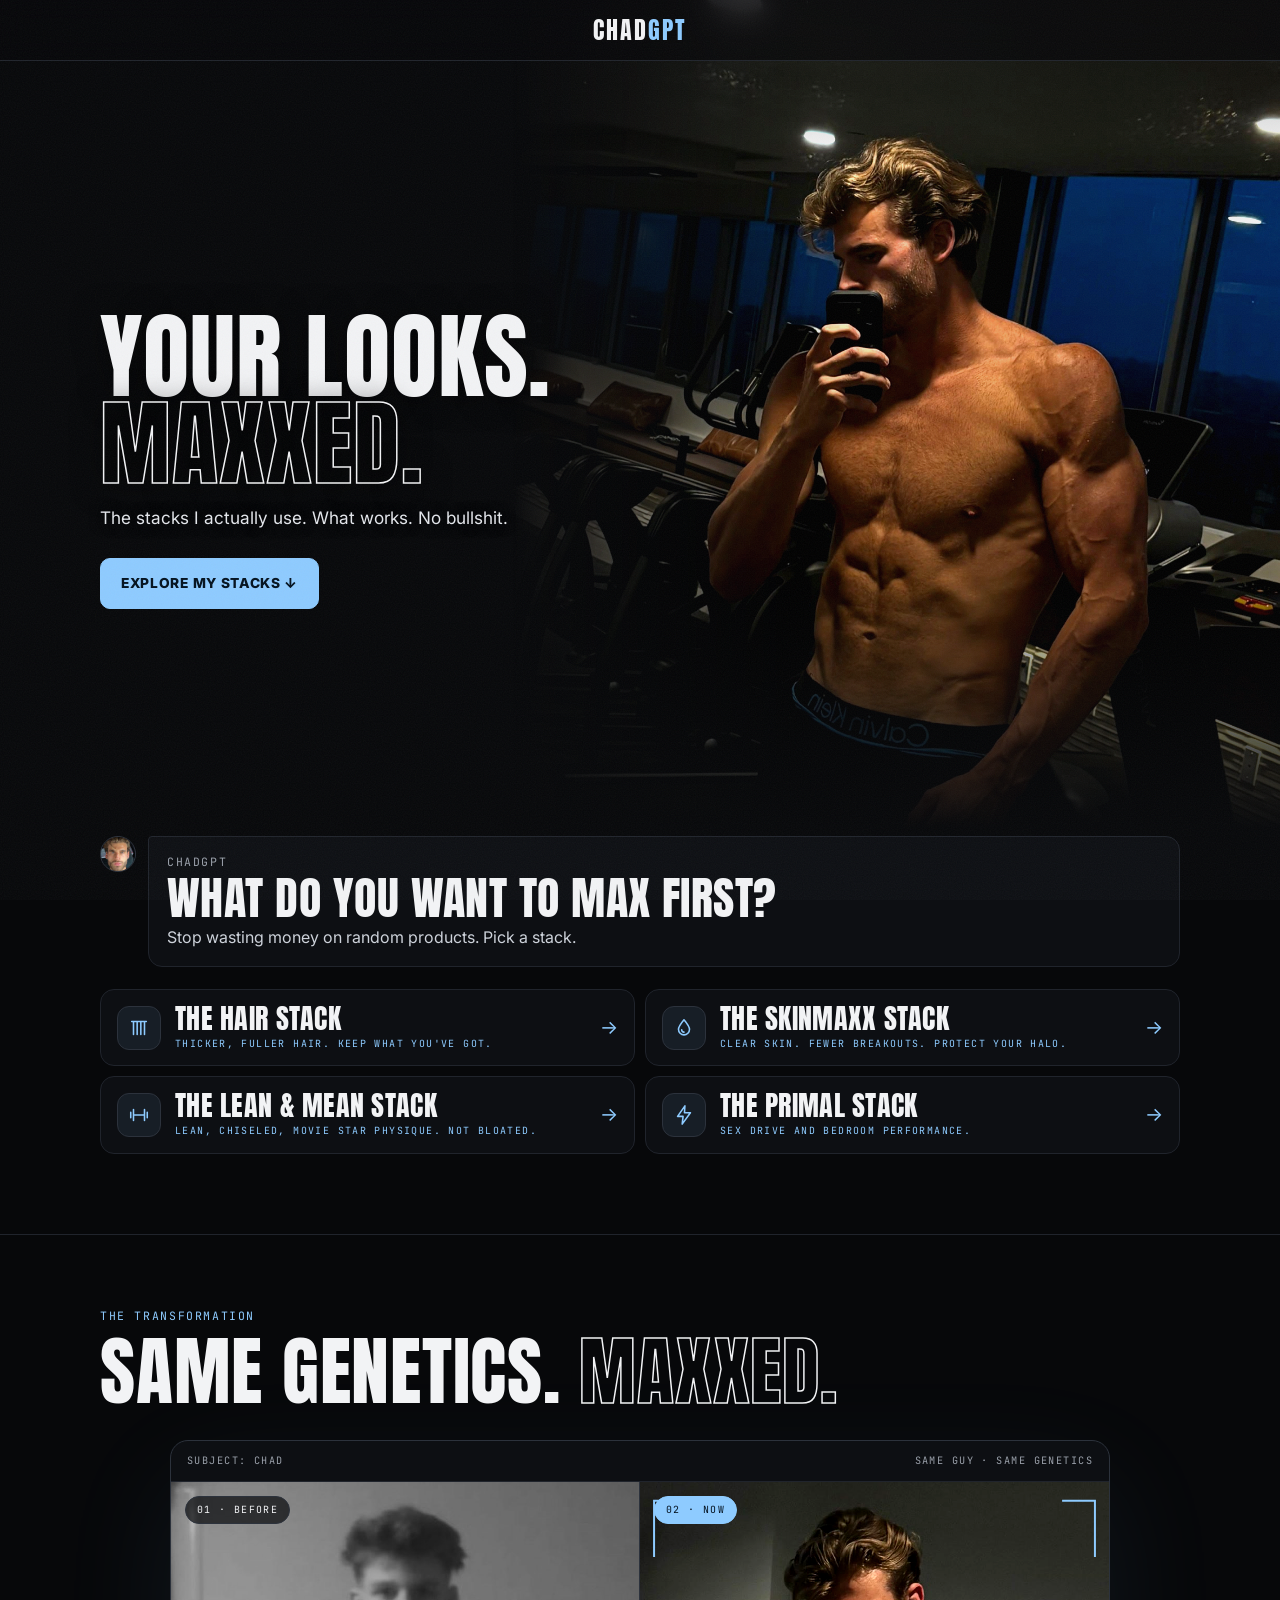
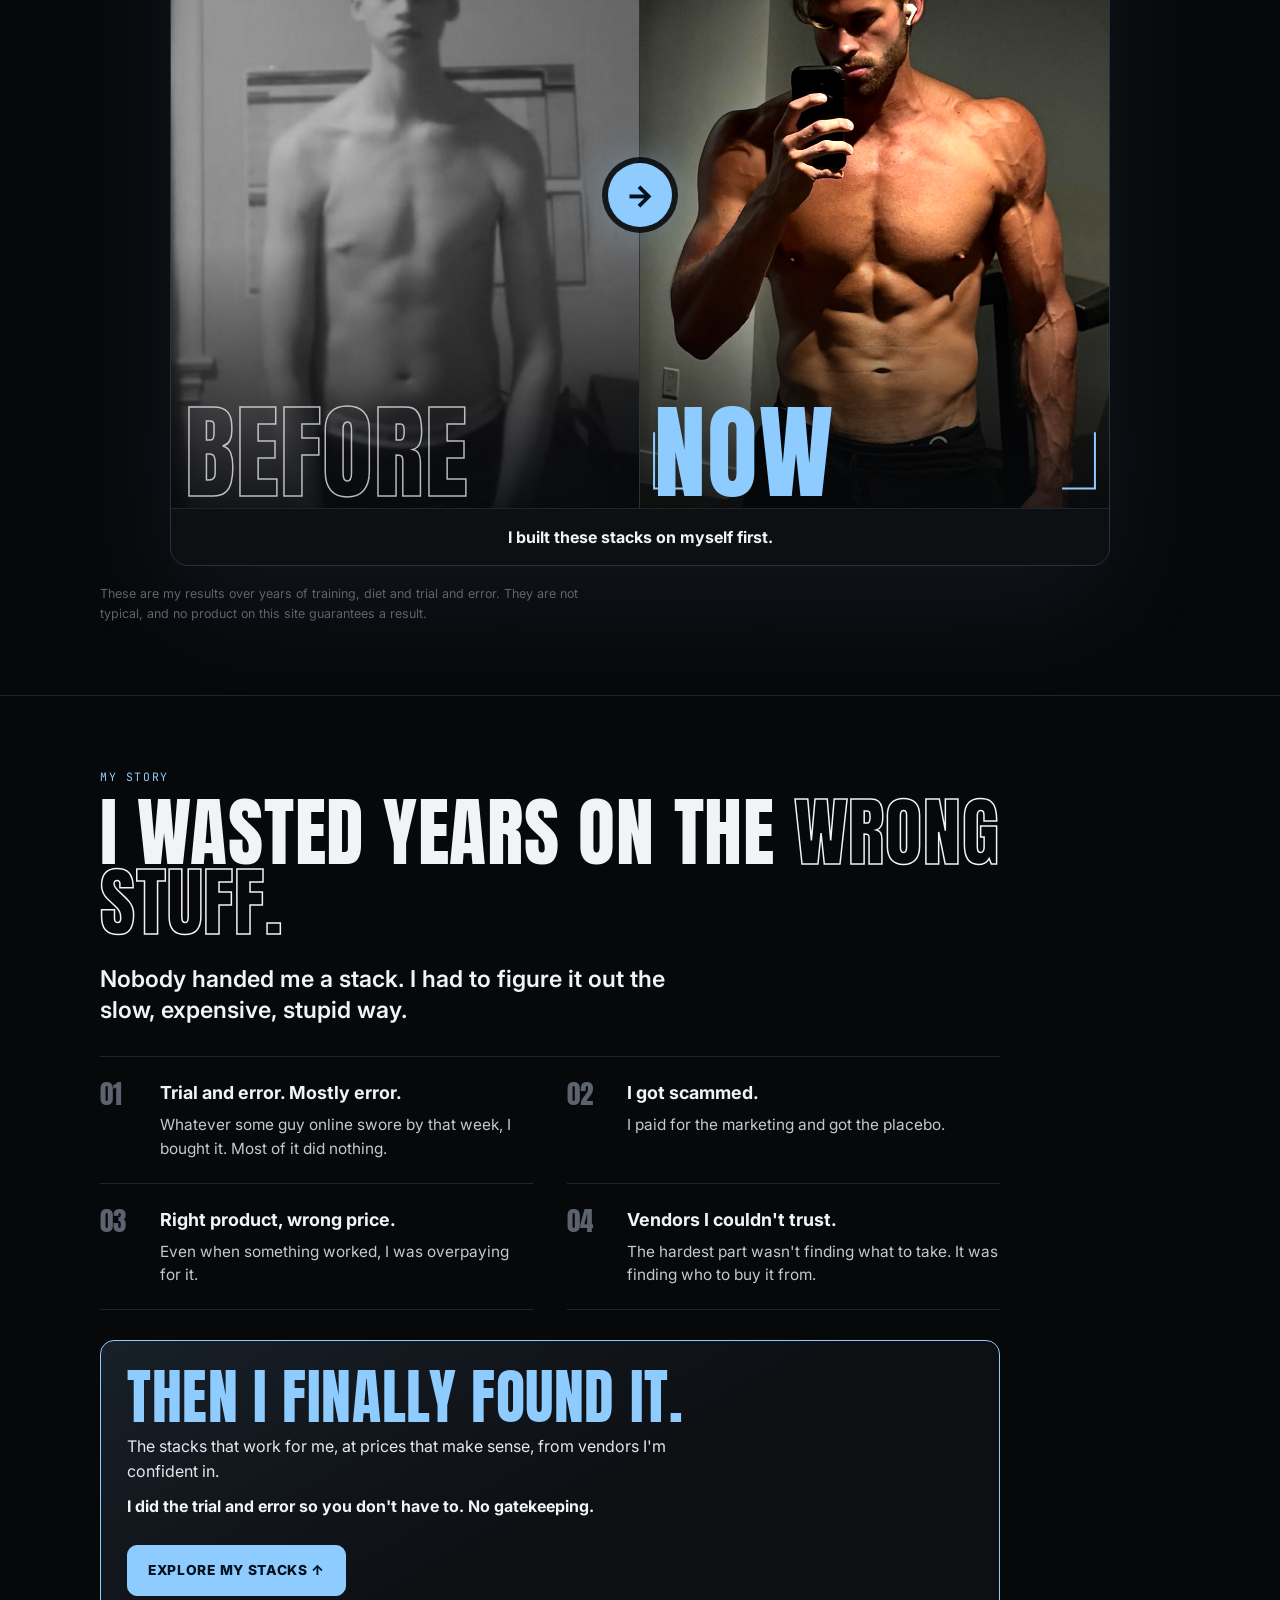
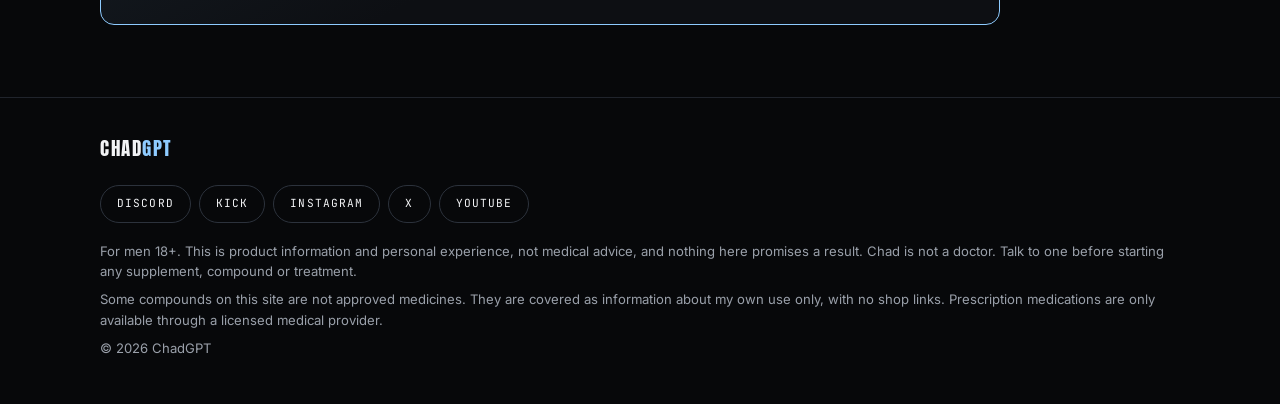
==== commit 82a9fcdb: "Trim intros, longer cards and the story Shorter intros on Skinmaxx, Lean & Mean and Primal, tighter " ====
--- a/maxxed.html
+++ b/maxxed.html
@@ -79,14 +79,14 @@
       <div class="tale">
         <p class="tale__lead">Nobody handed me a stack. I had to figure it out the slow, expensive, stupid way.</p>
         <ol class="tale__steps">
-          <li><span class="D">01</span><div><h3>Trial and error. Mostly error.</h3><p>I tried everything. Whatever some guy online swore by that week, I bought it. Most of it did nothing. Some of it made things worse.</p></div></li>
-          <li><span class="D">02</span><div><h3>I got scammed.</h3><p>Over-the-counter products with big promises on the label and nothing behind them. I paid for the marketing and got the placebo.</p></div></li>
-          <li><span class="D">03</span><div><h3>Right product, wrong price.</h3><p>Even when something worked, I was overpaying for it. The same thing was sitting somewhere else for half the money.</p></div></li>
-          <li><span class="D">04</span><div><h3>Vendors I couldn't trust.</h3><p>The hardest part wasn't finding what to take. It was finding who to buy it from. Finding the right stack, at the right price, from someone legit is a full-time job.</p></div></li>
+          <li><span class="D">01</span><div><h3>Trial and error. Mostly error.</h3><p>Whatever some guy online swore by that week, I bought it. Most of it did nothing.</p></div></li>
+          <li><span class="D">02</span><div><h3>I got scammed.</h3><p>I paid for the marketing and got the placebo.</p></div></li>
+          <li><span class="D">03</span><div><h3>Right product, wrong price.</h3><p>Even when something worked, I was overpaying for it.</p></div></li>
+          <li><span class="D">04</span><div><h3>Vendors I couldn't trust.</h3><p>The hardest part wasn't finding what to take. It was finding who to buy it from.</p></div></li>
         </ol>
         <div class="tale__end">
           <h3 class="D">Then I finally found it.</h3>
-          <p>The stacks that work for me, at prices that make sense, from vendors I'm confident in. Every one on this site is one I use myself.</p>
+          <p>The stacks that work for me, at prices that make sense, from vendors I'm confident in.</p>
           <p>I did the trial and error so you don't have to. No gatekeeping.</p>
           <div class="btns"><a class="btn" href="#chat">Explore My Stacks &uarr;</a></div>
         </div>
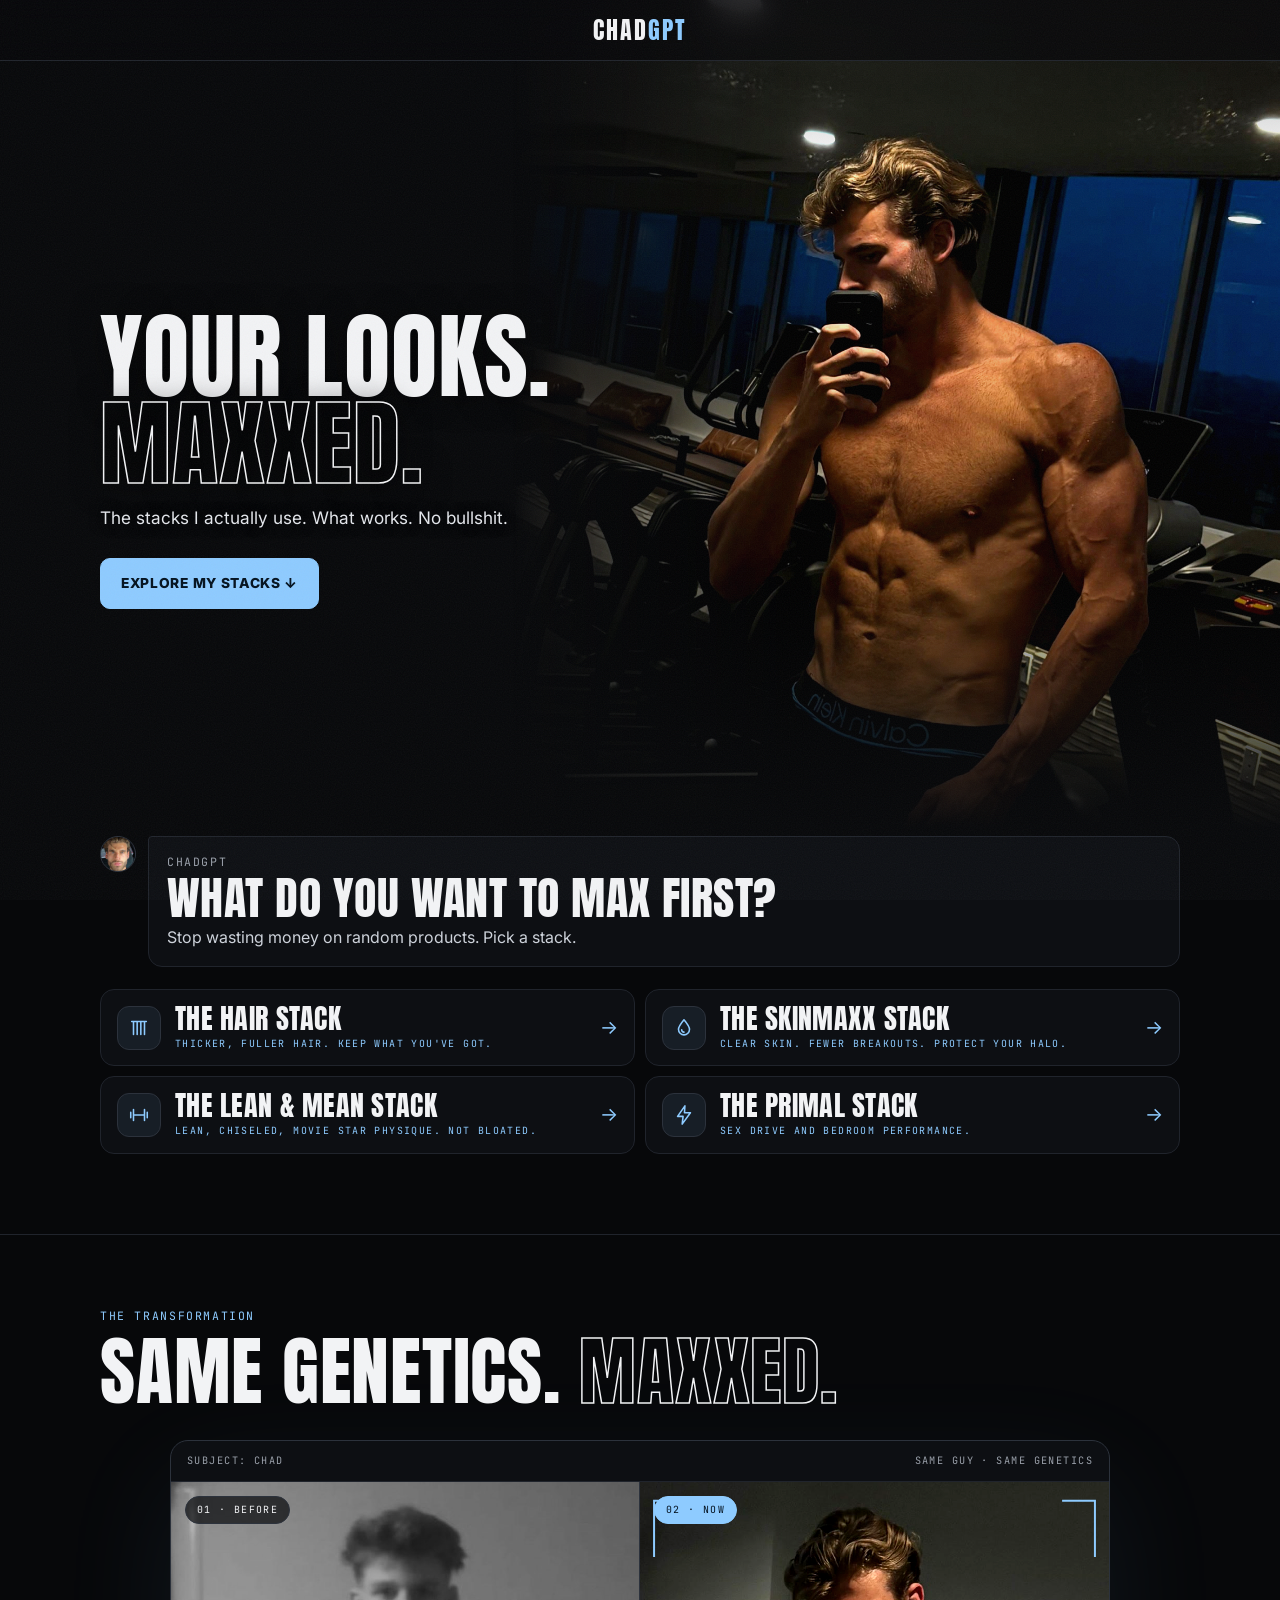
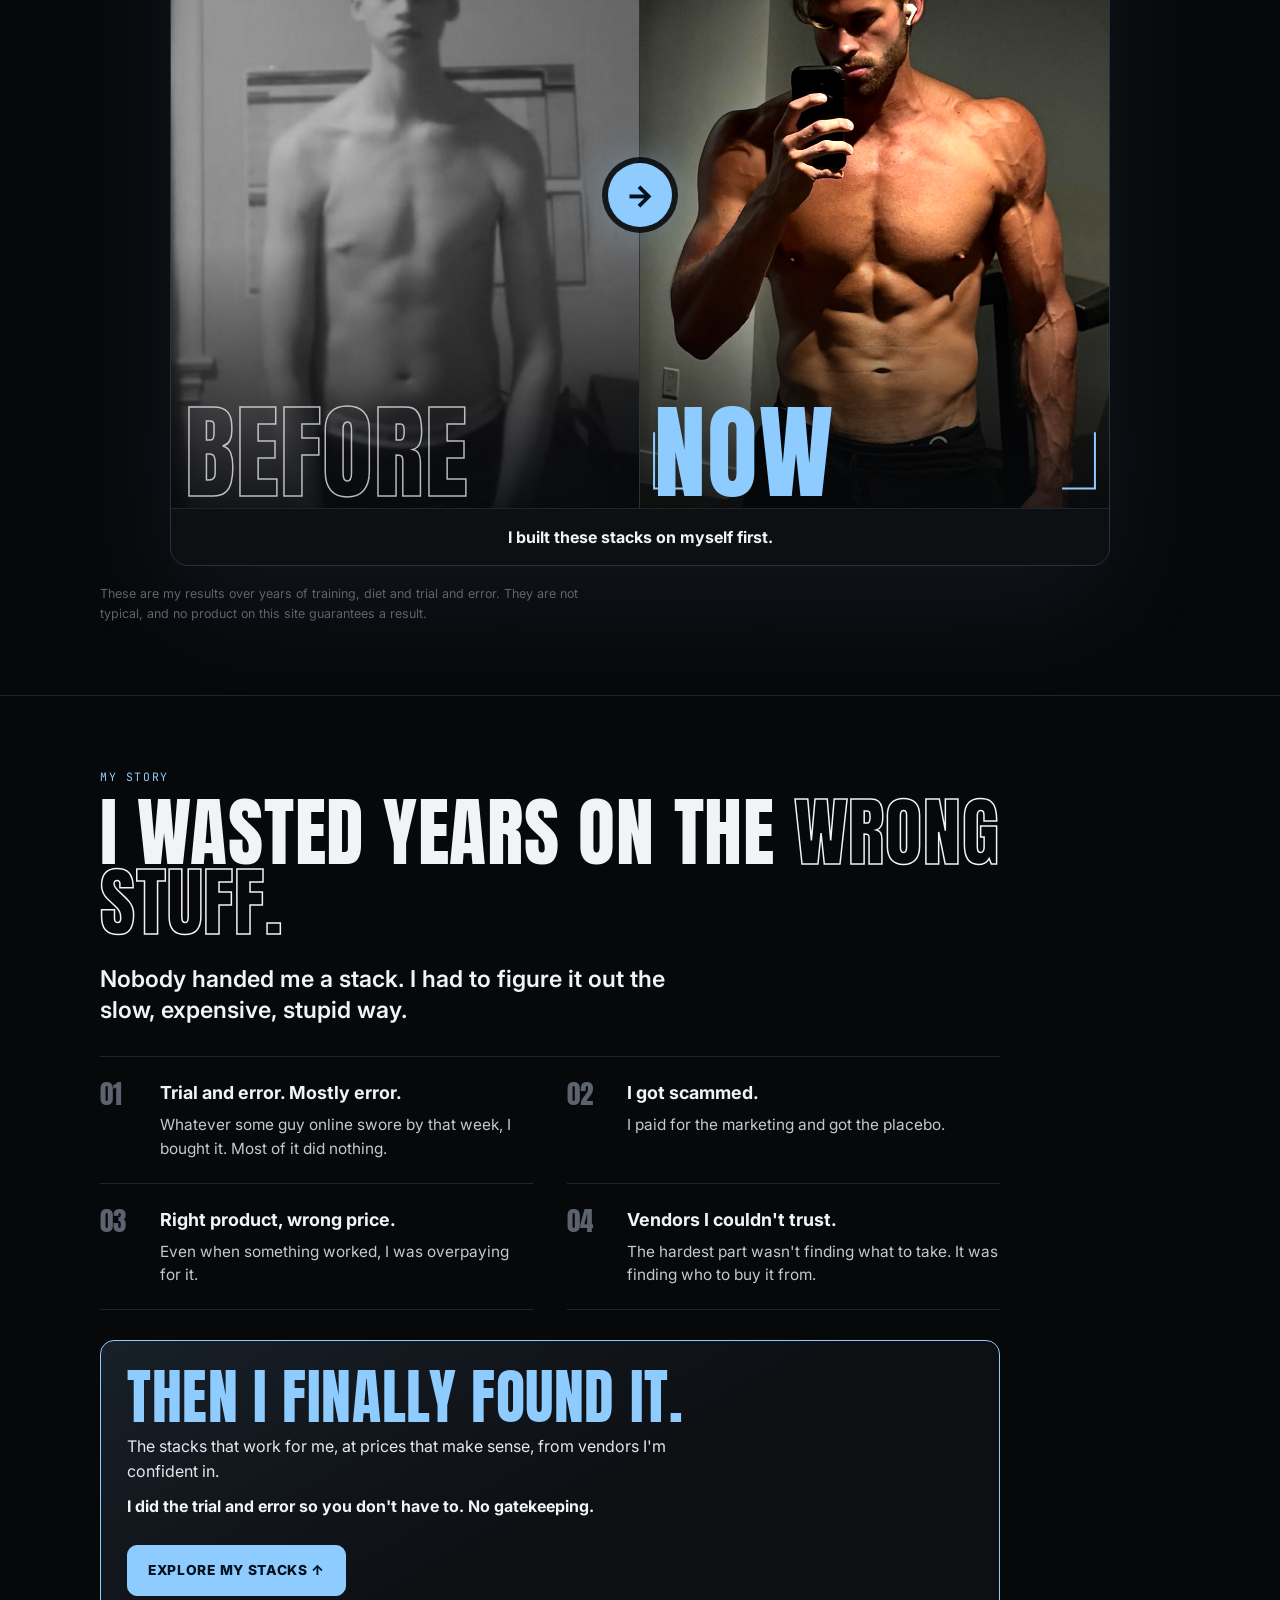
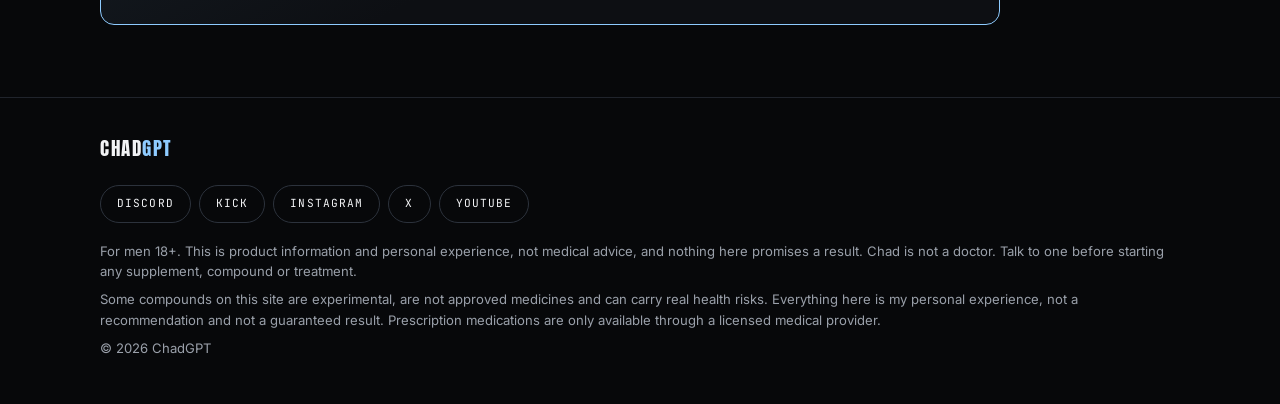
==== commit 833755f2: "Move card disclaimers into one footer disclaimer Co-Authored-By: Claude Fable 5.2 <noreply@anthropic" ====
--- a/maxxed.html
+++ b/maxxed.html
@@ -104,7 +104,7 @@
       <a href="https://www.youtube.com/@1ChadGPT" target="_blank" rel="noopener">YouTube</a>
     </nav>
     <p>For men 18+. This is product information and personal experience, not medical advice, and nothing here promises a result. Chad is not a doctor. Talk to one before starting any supplement, compound or treatment.</p>
-    <p>Some compounds on this site are not approved medicines. They are covered as information about my own use only, with no shop links. Prescription medications are only available through a licensed medical provider.</p>
+    <p>Some compounds on this site are experimental, are not approved medicines and can carry real health risks. Everything here is my personal experience, not a recommendation and not a guaranteed result. Prescription medications are only available through a licensed medical provider.</p>
     <p>&copy; 2026 ChadGPT</p>
   </div></footer>
 
--- a/assets/stacks.css
+++ b/assets/stacks.css
@@ -364,3 +364,11 @@
 @keyframes pinpulse { 0% { box-shadow: 0 0 0 0 rgba(255,255,255,.55), 0 0 0 1px rgba(0,0,0,.5); } 100% { box-shadow: 0 0 0 12px rgba(255,255,255,0), 0 0 0 1px rgba(0,0,0,.5); } }
 @media (prefers-reduced-motion: reduce) { .pin::before { animation: none; } }
 @media (max-width: 520px) { .mini__pair .pin b { font-size: .5rem; padding: 6px 7px; letter-spacing: .06em; } .pin::after { top: 26px; } }
+
+/* before and after pair inside a card */
+.icard .mini { margin: 4px 0 6px; }
+.icard .mini__pair > div:first-child img { filter: none; }
+
+/* photo block sits above the intro, kept compact */
+.photos { grid-template-columns: minmax(0, 360px); margin: 22px 0 6px; }
+@media (max-width: 720px) { .photos { grid-template-columns: minmax(0, 300px); } }
